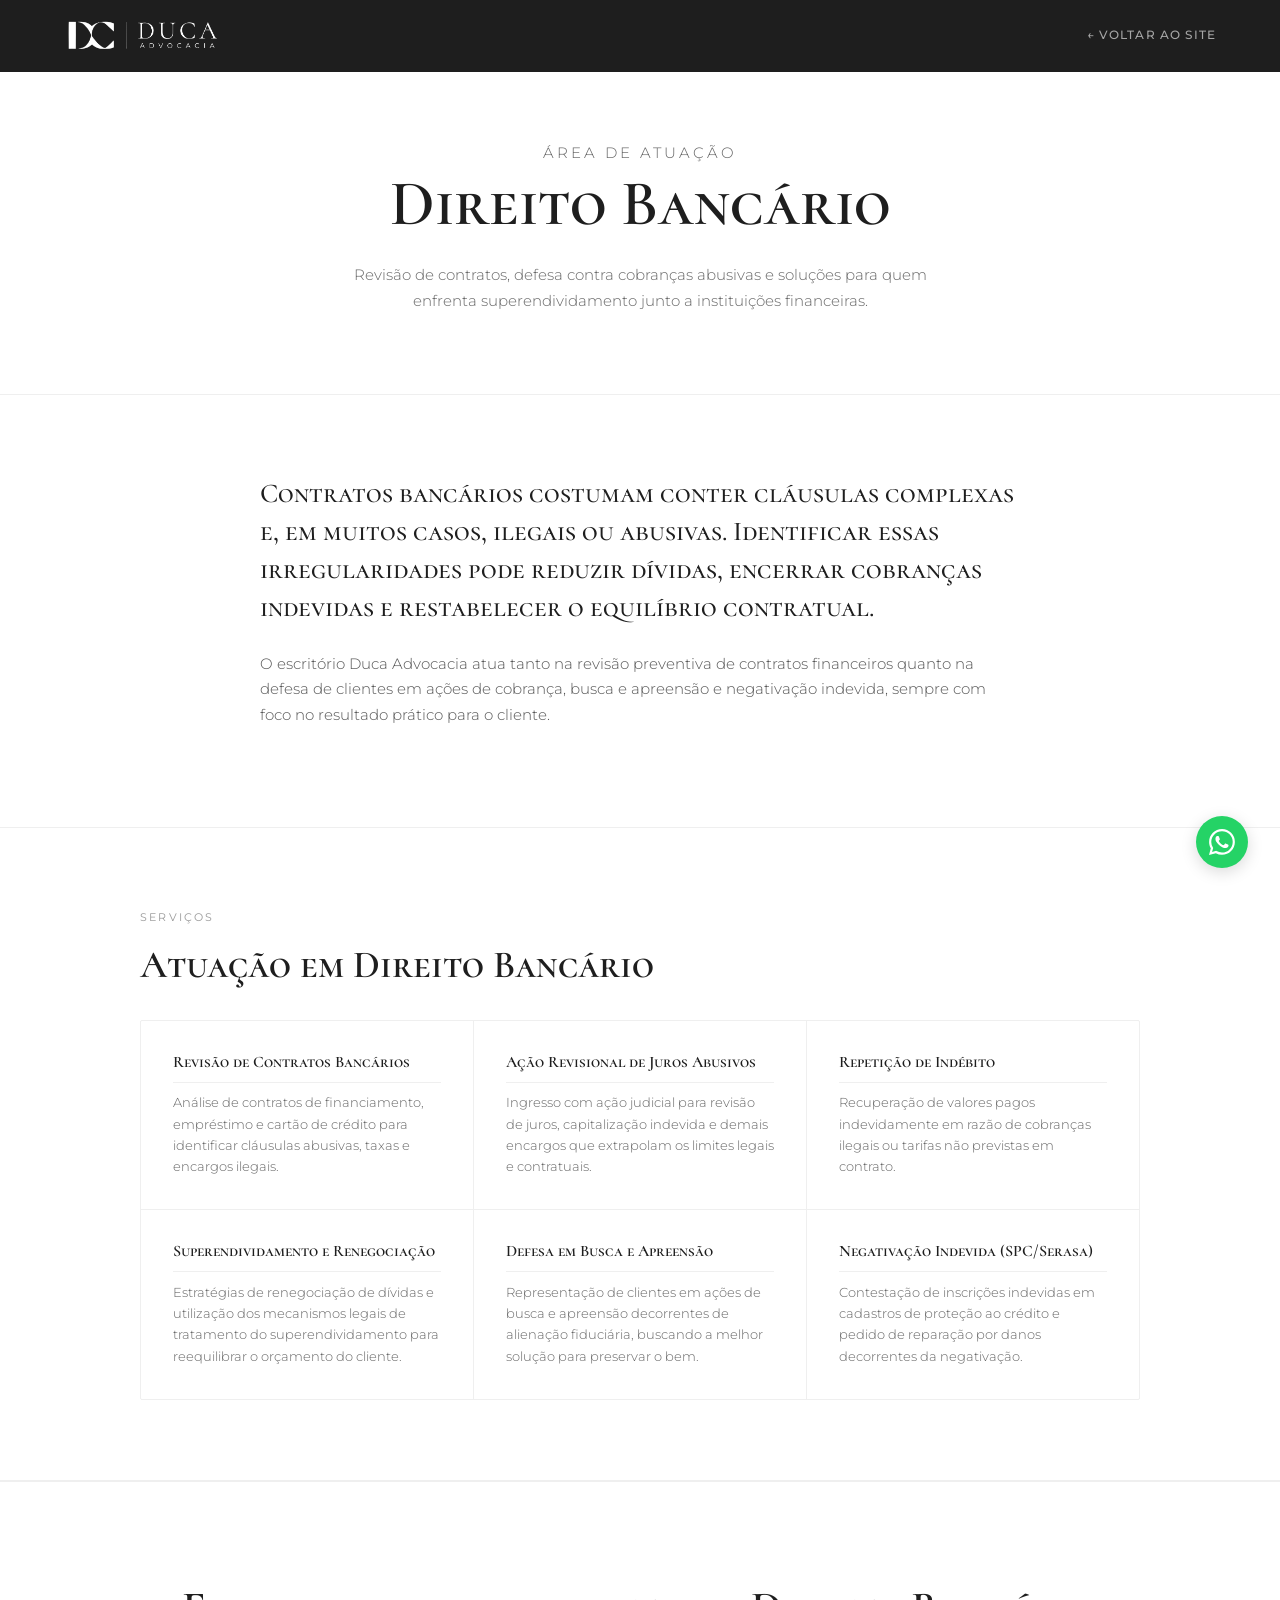
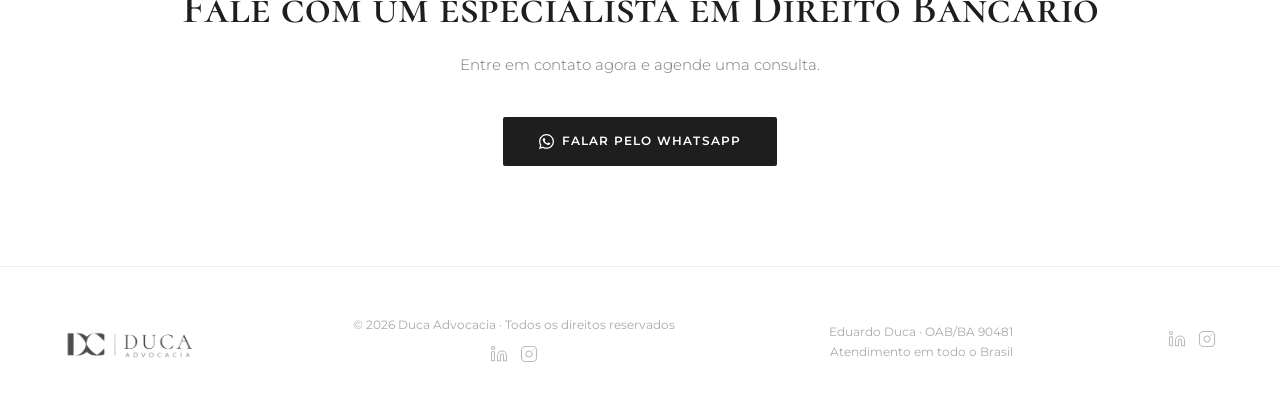
==== bancario.html @ b68db60b "Redesign landing page de isenção de IR e adiciona área de Direito Bancário Reformula isencao-ir.html" ====
<!DOCTYPE html>
<html lang="pt-BR">
<head>
  <meta charset="UTF-8" />
  <meta name="viewport" content="width=device-width, initial-scale=1.0" />
  <title>Direito Bancário | Duca Advocacia</title>
  <link rel="icon" href="assets/favicon.png" type="image/png" />
  <link rel="preconnect" href="https://fonts.googleapis.com" />
  <link rel="preconnect" href="https://fonts.gstatic.com" crossorigin />
  <link href="https://fonts.googleapis.com/css2?family=Cormorant+SC:wght@300;400;500;600;700&family=Montserrat:wght@300;400;500;600&display=swap" rel="stylesheet" />
  <link rel="stylesheet" href="area.css" />
  <!-- Google Tag Manager -->
  <script>(function(w,d,s,l,i){w[l]=w[l]||[];w[l].push({'gtm.start':
  new Date().getTime(),event:'gtm.js'});var f=d.getElementsByTagName(s)[0],
  j=d.createElement(s),dl=l!='dataLayer'?'&l='+l:'';j.async=true;j.src=
  'https://www.googletagmanager.com/gtm.js?id='+i+dl;f.parentNode.insertBefore(j,f);
  })(window,document,'script','dataLayer','GTM-5D6VWPMN');</script>
  <!-- End Google Tag Manager -->
  <!-- Microsoft Clarity -->
  <script type="text/javascript">
    (function(c,l,a,r,i,t,y){
        c[a]=c[a]||function(){(c[a].q=c[a].q||[]).push(arguments)};
        t=l.createElement(r);t.async=1;t.src="https://www.clarity.ms/tag/"+i;
        y=l.getElementsByTagName(r)[0];y.parentNode.insertBefore(t,y);
    })(window, document, "clarity", "script", "xftq97zt1z");
  </script>
  <!-- End Microsoft Clarity -->
</head>
<body>
  <!-- Google Tag Manager (noscript) -->
  <noscript><iframe src="https://www.googletagmanager.com/ns.html?id=GTM-5D6VWPMN"
  height="0" width="0" style="display:none;visibility:hidden"></iframe></noscript>
  <!-- End Google Tag Manager (noscript) -->

  <nav>
    <a href="index.html#hero" class="nav-logo"><img src="assets/logo-white.png" alt="Duca Advocacia" /></a>
    <a href="index.html#hero" class="nav-back">← Voltar ao site</a>
  </nav>

  <section class="area-hero">
    <p class="area-eyebrow">Área de Atuação</p>
    <h1>Direito Bancário</h1>
    <p>Revisão de contratos, defesa contra cobranças abusivas e soluções para quem enfrenta superendividamento junto a instituições financeiras.</p>
  </section>

  <section class="area-intro">
    <div class="content-block">
      <p class="intro-lead">
        Contratos bancários costumam conter cláusulas complexas e, em muitos casos, ilegais ou abusivas. Identificar essas irregularidades pode reduzir dívidas, encerrar cobranças indevidas e restabelecer o equilíbrio contratual.
      </p>
      <p class="block-text">
        O escritório Duca Advocacia atua tanto na revisão preventiva de contratos financeiros quanto na defesa de clientes em ações de cobrança, busca e apreensão e negativação indevida, sempre com foco no resultado prático para o cliente.
      </p>
    </div>
  </section>

  <section class="area-services area-alt">
    <div class="content-block-wide">
      <p class="block-label">Serviços</p>
      <h2 class="block-title">Atuação em Direito Bancário</h2>
      <div class="services-grid">

        <div class="service-card">
          <h3>Revisão de Contratos Bancários</h3>
          <p>Análise de contratos de financiamento, empréstimo e cartão de crédito para identificar cláusulas abusivas, taxas e encargos ilegais.</p>
        </div>

        <div class="service-card">
          <h3>Ação Revisional de Juros Abusivos</h3>
          <p>Ingresso com ação judicial para revisão de juros, capitalização indevida e demais encargos que extrapolam os limites legais e contratuais.</p>
        </div>

        <div class="service-card">
          <h3>Repetição de Indébito</h3>
          <p>Recuperação de valores pagos indevidamente em razão de cobranças ilegais ou tarifas não previstas em contrato.</p>
        </div>

        <div class="service-card">
          <h3>Superendividamento e Renegociação</h3>
          <p>Estratégias de renegociação de dívidas e utilização dos mecanismos legais de tratamento do superendividamento para reequilibrar o orçamento do cliente.</p>
        </div>

        <div class="service-card">
          <h3>Defesa em Busca e Apreensão</h3>
          <p>Representação de clientes em ações de busca e apreensão decorrentes de alienação fiduciária, buscando a melhor solução para preservar o bem.</p>
        </div>

        <div class="service-card">
          <h3>Negativação Indevida (SPC/Serasa)</h3>
          <p>Contestação de inscrições indevidas em cadastros de proteção ao crédito e pedido de reparação por danos decorrentes da negativação.</p>
        </div>

      </div>
    </div>
  </section>

  <!-- ARTIGOS E MÍDIA: descomente e adicione cards para artigos sobre Direito Bancário
  <section class="area-artigos">
    <div class="content-block-wide">
      <p class="block-label">Artigos e Mídia</p>
      <h2 class="block-title">Conteúdo sobre Direito Bancário</h2>
      <div class="artigos-area-grid">

        <a href="URL_DO_ARTIGO" target="_blank" rel="noopener" class="artigo-card">
          <span class="artigo-area-tag">Direito Bancário</span>
          <h3>Título do Artigo</h3>
          <p>Resumo do artigo.</p>
          <span class="artigo-link">Ler artigo →</span>
        </a>

      </div>
    </div>
  </section>
  -->

  <section class="area-cta">
    <h2>Fale com um especialista em Direito Bancário</h2>
    <p>Entre em contato agora e agende uma consulta.</p>
    <a href="https://wa.me/5577991268249?text=Ol%C3%A1%2C%20gostaria%20de%20falar%20sobre%20Direito%20Banc%C3%A1rio." target="_blank" class="btn btn-dark">
      <svg xmlns="http://www.w3.org/2000/svg" width="15" height="15" fill="currentColor" viewBox="0 0 16 16"><path d="M13.601 2.326A7.85 7.85 0 0 0 7.994 0C3.627 0 .068 3.558.064 7.926c0 1.399.366 2.76 1.057 3.965L0 16l4.204-1.102a7.9 7.9 0 0 0 3.79.965h.004c4.368 0 7.926-3.558 7.93-7.93A7.9 7.9 0 0 0 13.6 2.326zM7.994 14.521a6.6 6.6 0 0 1-3.356-.92l-.24-.144-2.494.654.666-2.433-.156-.251a6.56 6.56 0 0 1-1.007-3.505c0-3.626 2.957-6.584 6.591-6.584a6.56 6.56 0 0 1 4.66 1.931 6.56 6.56 0 0 1 1.928 4.66c-.004 3.639-2.961 6.592-6.592 6.592m3.615-4.934c-.197-.099-1.17-.578-1.353-.646-.182-.065-.315-.099-.445.099-.133.197-.513.646-.627.775-.114.133-.232.148-.43.05-.197-.1-.836-.308-1.592-.985-.59-.525-.985-1.175-1.103-1.372-.114-.198-.011-.304.088-.403.087-.088.197-.232.296-.346.1-.114.133-.198.198-.33.065-.134.034-.248-.015-.347-.05-.099-.445-1.076-.612-1.47-.16-.389-.323-.335-.445-.34-.114-.007-.247-.007-.38-.007a.73.73 0 0 0-.529.247c-.182.198-.691.677-.691 1.654s.71 1.916.81 2.049c.098.133 1.394 2.132 3.383 2.992.47.205.84.326 1.129.418.475.152.904.129 1.246.08.38-.058 1.171-.48 1.338-.943.164-.464.164-.86.114-.943-.049-.084-.182-.133-.38-.232"/></svg>
      Falar pelo WhatsApp
    </a>
  </section>

  <footer>
    <img src="assets/logo.png" alt="Duca Advocacia" />
        <div class="footer-info">
      <span>&copy; 2026 Duca Advocacia · Todos os direitos reservados</span>
      <div class="footer-social"><a href="https://www.linkedin.com/in/eduardo-duca-99798b39a/" target="_blank" rel="noopener" title="LinkedIn"><svg xmlns="http://www.w3.org/2000/svg" width="18" height="18" viewBox="0 0 24 24" fill="none" stroke="currentColor" stroke-width="1.5" stroke-linecap="round" stroke-linejoin="round"><path d="M16 8a6 6 0 0 1 6 6v7h-4v-7a2 2 0 0 0-2-2 2 2 0 0 0-2 2v7h-4v-7a6 6 0 0 1 6-6z"/><rect x="2" y="9" width="4" height="12"/><circle cx="4" cy="4" r="2"/></svg></a><a href="https://www.instagram.com/eduardotduca?igsh=OGFpbHNnaHY2YzI3&utm_source=qr" target="_blank" rel="noopener" title="Instagram"><svg xmlns="http://www.w3.org/2000/svg" width="18" height="18" viewBox="0 0 24 24" fill="none" stroke="currentColor" stroke-width="1.5" stroke-linecap="round" stroke-linejoin="round"><rect x="2" y="2" width="20" height="20" rx="5" ry="5"/><path d="M16 11.37A4 4 0 1 1 12.63 8 4 4 0 0 1 16 11.37z"/><line x1="17.5" y1="6.5" x2="17.51" y2="6.5"/></svg></a></div>
    </div>
    <div class="footer-oab">Eduardo Duca · OAB/BA 90481<br>Atendimento em todo o Brasil</div><div class="footer-social"><a href="https://www.linkedin.com/in/eduardo-duca-99798b39a/" target="_blank" rel="noopener" title="LinkedIn"><svg xmlns="http://www.w3.org/2000/svg" width="18" height="18" viewBox="0 0 24 24" fill="none" stroke="currentColor" stroke-width="1.5" stroke-linecap="round" stroke-linejoin="round"><path d="M16 8a6 6 0 0 1 6 6v7h-4v-7a2 2 0 0 0-2-2 2 2 0 0 0-2 2v7h-4v-7a6 6 0 0 1 6-6z"/><rect x="2" y="9" width="4" height="12"/><circle cx="4" cy="4" r="2"/></svg></a><a href="https://www.instagram.com/eduardotduca?igsh=OGFpbHNnaHY2YzI3&utm_source=qr" target="_blank" rel="noopener" title="Instagram"><svg xmlns="http://www.w3.org/2000/svg" width="18" height="18" viewBox="0 0 24 24" fill="none" stroke="currentColor" stroke-width="1.5" stroke-linecap="round" stroke-linejoin="round"><rect x="2" y="2" width="20" height="20" rx="5" ry="5"/><path d="M16 11.37A4 4 0 1 1 12.63 8 4 4 0 0 1 16 11.37z"/><line x1="17.5" y1="6.5" x2="17.51" y2="6.5"/></svg></a></div></div>
  </footer>

  <a href="https://wa.me/5577991268249" target="_blank" class="whatsapp-float">
    <svg xmlns="http://www.w3.org/2000/svg" viewBox="0 0 16 16" fill="white"><path d="M13.601 2.326A7.85 7.85 0 0 0 7.994 0C3.627 0 .068 3.558.064 7.926c0 1.399.366 2.76 1.057 3.965L0 16l4.204-1.102a7.9 7.9 0 0 0 3.79.965h.004c4.368 0 7.926-3.558 7.93-7.93A7.9 7.9 0 0 0 13.6 2.326zM7.994 14.521a6.6 6.6 0 0 1-3.356-.92l-.24-.144-2.494.654.666-2.433-.156-.251a6.56 6.56 0 0 1-1.007-3.505c0-3.626 2.957-6.584 6.591-6.584a6.56 6.56 0 0 1 4.66 1.931 6.56 6.56 0 0 1 1.928 4.66c-.004 3.639-2.961 6.592-6.592 6.592m3.615-4.934c-.197-.099-1.17-.578-1.353-.646-.182-.065-.315-.099-.445.099-.133.197-.513.646-.627.775-.114.133-.232.148-.43.05-.197-.1-.836-.308-1.592-.985-.59-.525-.985-1.175-1.103-1.372-.114-.198-.011-.304.088-.403.087-.088.197-.232.296-.346.1-.114.133-.198.198-.33.065-.134.034-.248-.015-.347-.05-.099-.445-1.076-.612-1.47-.16-.389-.323-.335-.445-.34-.114-.007-.247-.007-.38-.007a.73.73 0 0 0-.529.247c-.182.198-.691.677-.691 1.654s.71 1.916.81 2.049c.098.133 1.394 2.132 3.383 2.992.47.205.84.326 1.129.418.475.152.904.129 1.246.08.38-.058 1.171-.48 1.338-.943.164-.464.164-.86.114-.943-.049-.084-.182-.133-.38-.232"/></svg>
  </a>

</body>
</html>
---- area.css ----
*, *::before, *::after { box-sizing: border-box; margin: 0; padding: 0; }

:root {
  --white:      #FFFFFF;
  --off-white:  #F4F4F4;
  --light-gray: #EFEFEF;
  --mid-gray:   #999999;
  --grafite:    #1E1E1E;
  --dark:       #1E1E1E;
  --transition: 0.3s ease;
}

html { scroll-behavior: smooth; }

body {
  font-family: 'Montserrat', sans-serif;
  background: var(--white);
  color: var(--grafite);
  font-size: 15px;
  line-height: 1.7;
}

h1, h2, h3, h4 { font-family: 'Cormorant SC', serif; line-height: 1.2; }

/* ── NAV ── */
nav {
  position: fixed;
  top: 0; left: 0; right: 0;
  z-index: 100;
  background: var(--grafite);
  padding: 0 5%;
  display: flex;
  align-items: center;
  justify-content: space-between;
  height: 72px;
}

.nav-logo img { height: 44px; }

.nav-back {
  font-family: 'Montserrat', sans-serif;
  font-size: 0.72rem;
  font-weight: 500;
  letter-spacing: 0.1em;
  text-transform: uppercase;
  color: rgba(255,255,255,0.6);
  text-decoration: none;
  display: flex;
  align-items: center;
  gap: 0.5rem;
  transition: color var(--transition);
}

.nav-back:hover { color: var(--white); }

/* ── HERO ── */
.area-hero {
  background: var(--white);
  border-bottom: 1px solid var(--light-gray);
  padding: 140px 5% 80px;
  text-align: center;
}

.area-eyebrow {
  font-family: 'Montserrat', sans-serif;
  font-size: 0.68rem;
  letter-spacing: 0.2em;
  text-transform: uppercase;
  color: var(--mid-gray);
  margin-bottom: 1.2rem;
}

.area-hero h1 {
  font-size: clamp(2.2rem, 5vw, 4rem);
  color: var(--dark);
  font-weight: 600;
  margin-bottom: 1.2rem;
}

.area-hero p {
  color: #666;
  max-width: 580px;
  margin: 0 auto;
  font-weight: 300;
  font-size: 0.95rem;
}

/* ── INTRO ── */
.area-intro { padding: 80px 5%; }

.content-block { max-width: 760px; margin: 0 auto; }
.content-block-wide { max-width: 1000px; margin: 0 auto; }

.intro-lead {
  font-family: 'Cormorant SC', serif;
  font-size: clamp(1.2rem, 2.5vw, 1.7rem);
  color: var(--dark);
  margin-bottom: 1.5rem;
  font-weight: 500;
  line-height: 1.4;
}

.block-label {
  font-family: 'Montserrat', sans-serif;
  font-size: 0.68rem;
  letter-spacing: 0.2em;
  text-transform: uppercase;
  color: var(--mid-gray);
  margin-bottom: 1rem;
}

.block-title {
  font-size: clamp(1.6rem, 3vw, 2.4rem);
  color: var(--dark);
  margin-bottom: 2rem;
  font-weight: 600;
}

.block-text {
  color: #555;
  font-weight: 300;
  margin-bottom: 1.2rem;
}

/* ── SERVICES ── */
.area-services { padding: 80px 5%; }
.area-alt { background: var(--white); border-top: 1px solid var(--light-gray); border-bottom: 1px solid var(--light-gray); }

.services-grid {
  display: grid;
  grid-template-columns: repeat(auto-fill, minmax(300px, 1fr));
  gap: 1px;
  background: var(--light-gray);
  border: 1px solid var(--light-gray);
  border-radius: 2px;
  overflow: hidden;
}

.service-card {
  background: var(--white);
  padding: 2rem;
  transition: background var(--transition);
}

.service-card:hover { background: var(--light-gray); }

.service-card h3 {
  font-size: 1rem;
  color: var(--dark);
  margin-bottom: 0.6rem;
  font-weight: 600;
  border-bottom: 1px solid var(--light-gray);
  padding-bottom: 0.6rem;
}

.service-card p {
  font-size: 0.83rem;
  color: #666;
  font-weight: 300;
  line-height: 1.6;
}

/* Card de destaque: span full width, conteúdo centralizado */
.destaque-service {
  border-top: 2px solid var(--dark);
  grid-column: 1 / -1;
  text-align: center;
  display: flex;
  flex-direction: column;
  align-items: center;
  padding: 2.5rem;
}

.destaque-service h3 {
  max-width: 560px;
  border-bottom: none;
  font-size: 1.15rem;
  margin-bottom: 0.8rem;
}

.destaque-service p {
  max-width: 560px;
}

.service-link {
  display: inline-flex;
  align-items: center;
  gap: 0.4rem;
  font-size: 0.72rem;
  font-weight: 600;
  color: var(--dark);
  text-decoration: none;
  letter-spacing: 0.08em;
  text-transform: uppercase;
  margin-top: 1rem;
  transition: gap var(--transition);
}

.service-link:hover { gap: 0.7rem; }

/* ── ARTIGOS DA ÁREA ── */
.area-artigos {
  padding: 80px 5%;
  background: var(--white);
  border-top: 1px solid var(--light-gray);
}

.artigos-area-grid {
  display: grid;
  grid-template-columns: repeat(auto-fill, minmax(320px, 1fr));
  gap: 1.5rem;
  margin-top: 2rem;
}

.artigo-card {
  background: var(--white);
  border: 1px solid var(--light-gray);
  border-top: 2px solid var(--grafite);
  border-radius: 2px;
  padding: 2rem;
  text-decoration: none;
  display: flex;
  flex-direction: column;
  gap: 0.8rem;
  transition: box-shadow var(--transition), transform var(--transition);
}

.artigo-card:hover {
  box-shadow: 0 6px 24px rgba(0,0,0,0.08);
  transform: translateY(-2px);
}

.artigo-area-tag {
  font-family: 'Montserrat', sans-serif;
  font-size: 0.65rem;
  letter-spacing: 0.15em;
  text-transform: uppercase;
  color: var(--mid-gray);
}

.artigo-card h3 {
  font-size: 1.05rem;
  color: var(--dark);
  font-weight: 600;
  line-height: 1.35;
}

.artigo-card p {
  font-size: 0.83rem;
  color: #666;
  font-weight: 300;
  line-height: 1.6;
  flex: 1;
}

.artigo-link {
  font-family: 'Montserrat', sans-serif;
  font-size: 0.7rem;
  font-weight: 600;
  letter-spacing: 0.08em;
  text-transform: uppercase;
  color: var(--grafite);
  margin-top: 0.4rem;
  transition: letter-spacing var(--transition);
}

.artigo-card:hover .artigo-link { letter-spacing: 0.12em; }

/* ── CTA ── */
.area-cta {
  padding: 100px 5%;
  background: var(--white);
  border-top: 1px solid var(--light-gray);
  text-align: center;
}

.area-cta h2 {
  font-size: clamp(1.8rem, 3.5vw, 2.8rem);
  color: var(--dark);
  margin-bottom: 1rem;
  font-weight: 600;
}

.area-cta p {
  color: #777;
  max-width: 460px;
  margin: 0 auto 2.5rem;
  font-weight: 300;
}

.btn {
  display: inline-flex;
  align-items: center;
  gap: 0.5rem;
  padding: 0.9rem 2.2rem;
  border-radius: 2px;
  font-family: 'Montserrat', sans-serif;
  font-size: 0.75rem;
  font-weight: 600;
  letter-spacing: 0.1em;
  text-transform: uppercase;
  text-decoration: none;
  transition: all var(--transition);
  cursor: pointer;
  border: none;
}

.btn-dark { background: var(--dark); color: var(--white); }
.btn-dark:hover { background: var(--grafite); transform: translateY(-1px); }

/* ── FOOTER ── */
footer {
  background: var(--white);
  border-top: 1px solid var(--light-gray);
  padding: 3rem 5%;
  display: flex;
  align-items: center;
  justify-content: space-between;
  flex-wrap: wrap;
  gap: 1.5rem;
}

footer img { height: 36px; opacity: 0.7; }
.footer-info { font-size: 0.75rem; color: #aaa; text-align: center; display: flex; flex-direction: column; align-items: center; gap: 0.6rem; }
.footer-oab  { font-size: 0.75rem; color: #aaa; text-align: right; }
.footer-social { display: flex; gap: 0.75rem; }
.footer-social a { color: #bbb; transition: color var(--transition); }
.footer-social a:hover { color: var(--grafite); }

/* ── WHATSAPP FLOAT ── */
.whatsapp-float {
  position: fixed;
  bottom: 2rem; right: 2rem;
  z-index: 200;
  width: 52px; height: 52px;
  background: #25D366;
  border-radius: 50%;
  display: flex;
  align-items: center;
  justify-content: center;
  box-shadow: 0 4px 16px rgba(0,0,0,0.15);
  text-decoration: none;
  transition: transform var(--transition);
}

.whatsapp-float:hover { transform: scale(1.08); }
.whatsapp-float svg { width: 26px; height: 26px; }

@media (max-width: 768px) {
  footer { flex-direction: column; text-align: center; }
  .footer-oab { text-align: center; }
  .destaque-service { grid-column: auto; }
}
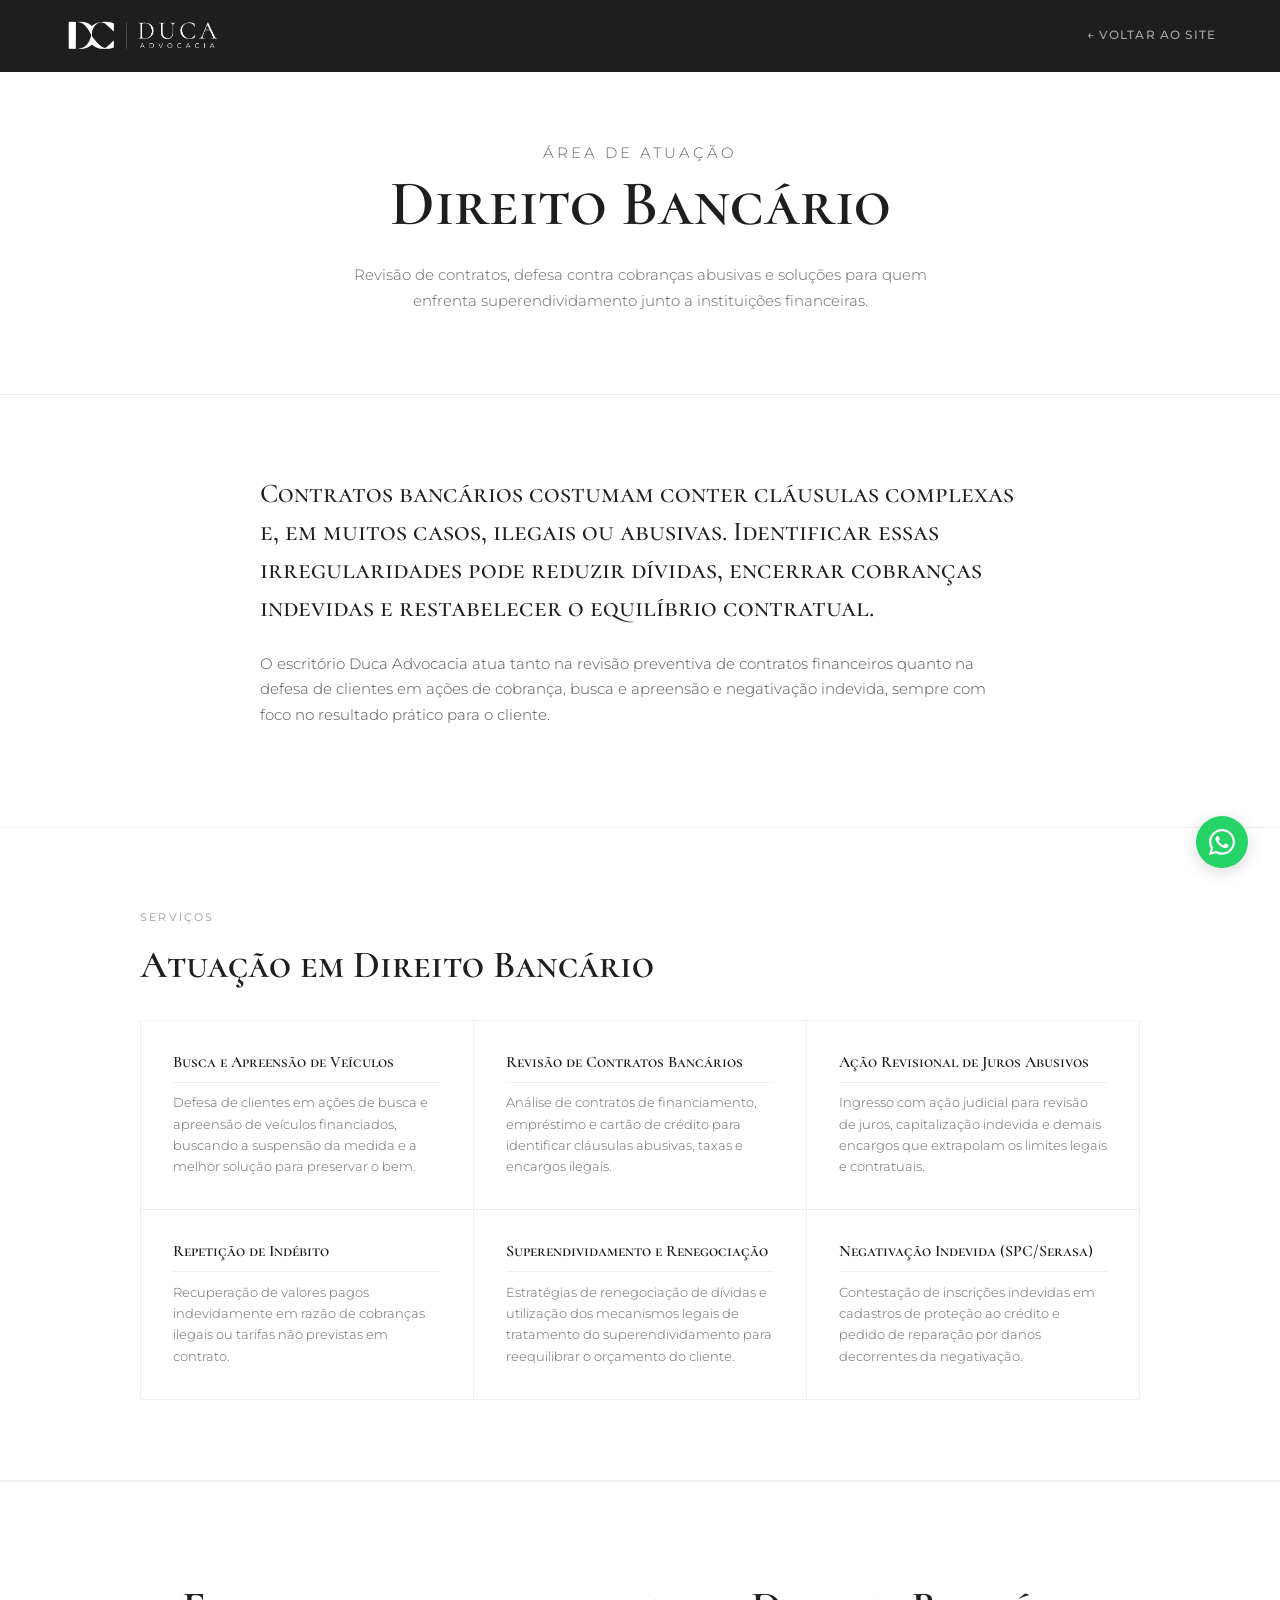
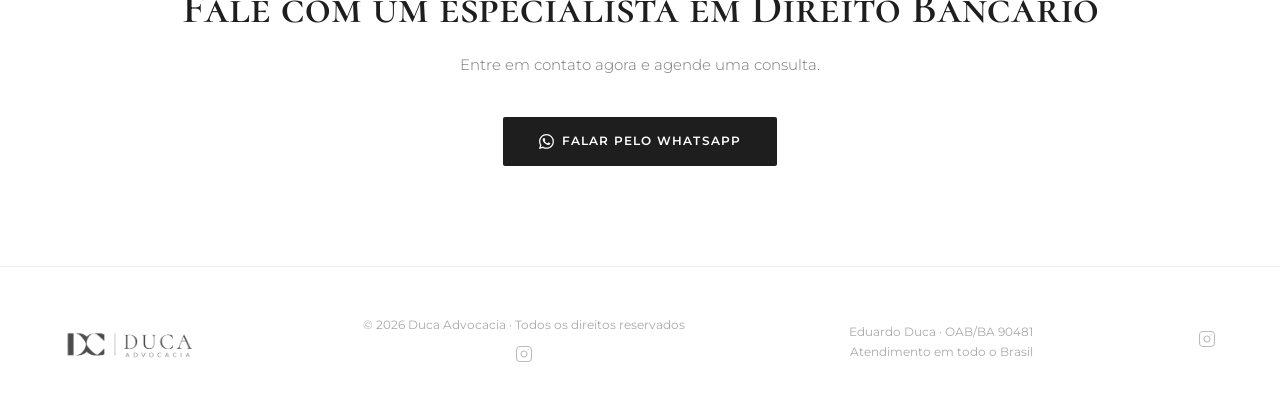
==== commit e5496acd: "Ajustes de UX mobile, conteúdo de Direito Bancário e links sociais Reduz a logo em 35% no mobile na " ====
--- a/bancario.html
+++ b/bancario.html
@@ -61,6 +61,11 @@
       <div class="services-grid">
 
         <div class="service-card">
+          <h3>Busca e Apreensão de Veículos</h3>
+          <p>Defesa de clientes em ações de busca e apreensão de veículos financiados, buscando a suspensão da medida e a melhor solução para preservar o bem.</p>
+        </div>
+
+        <div class="service-card">
           <h3>Revisão de Contratos Bancários</h3>
           <p>Análise de contratos de financiamento, empréstimo e cartão de crédito para identificar cláusulas abusivas, taxas e encargos ilegais.</p>
         </div>
@@ -78,11 +83,6 @@
         <div class="service-card">
           <h3>Superendividamento e Renegociação</h3>
           <p>Estratégias de renegociação de dívidas e utilização dos mecanismos legais de tratamento do superendividamento para reequilibrar o orçamento do cliente.</p>
-        </div>
-
-        <div class="service-card">
-          <h3>Defesa em Busca e Apreensão</h3>
-          <p>Representação de clientes em ações de busca e apreensão decorrentes de alienação fiduciária, buscando a melhor solução para preservar o bem.</p>
         </div>
 
         <div class="service-card">
@@ -126,9 +126,9 @@
     <img src="assets/logo.png" alt="Duca Advocacia" />
         <div class="footer-info">
       <span>&copy; 2026 Duca Advocacia · Todos os direitos reservados</span>
-      <div class="footer-social"><a href="https://www.linkedin.com/in/eduardo-duca-99798b39a/" target="_blank" rel="noopener" title="LinkedIn"><svg xmlns="http://www.w3.org/2000/svg" width="18" height="18" viewBox="0 0 24 24" fill="none" stroke="currentColor" stroke-width="1.5" stroke-linecap="round" stroke-linejoin="round"><path d="M16 8a6 6 0 0 1 6 6v7h-4v-7a2 2 0 0 0-2-2 2 2 0 0 0-2 2v7h-4v-7a6 6 0 0 1 6-6z"/><rect x="2" y="9" width="4" height="12"/><circle cx="4" cy="4" r="2"/></svg></a><a href="https://www.instagram.com/eduardotduca?igsh=OGFpbHNnaHY2YzI3&utm_source=qr" target="_blank" rel="noopener" title="Instagram"><svg xmlns="http://www.w3.org/2000/svg" width="18" height="18" viewBox="0 0 24 24" fill="none" stroke="currentColor" stroke-width="1.5" stroke-linecap="round" stroke-linejoin="round"><rect x="2" y="2" width="20" height="20" rx="5" ry="5"/><path d="M16 11.37A4 4 0 1 1 12.63 8 4 4 0 0 1 16 11.37z"/><line x1="17.5" y1="6.5" x2="17.51" y2="6.5"/></svg></a></div>
+      <div class="footer-social"><a href="https://www.instagram.com/ducaadvocacia?igsh=MnBmbzN5dDZ4cjBn" target="_blank" rel="noopener" title="Instagram"><svg xmlns="http://www.w3.org/2000/svg" width="18" height="18" viewBox="0 0 24 24" fill="none" stroke="currentColor" stroke-width="1.5" stroke-linecap="round" stroke-linejoin="round"><rect x="2" y="2" width="20" height="20" rx="5" ry="5"/><path d="M16 11.37A4 4 0 1 1 12.63 8 4 4 0 0 1 16 11.37z"/><line x1="17.5" y1="6.5" x2="17.51" y2="6.5"/></svg></a></div>
     </div>
-    <div class="footer-oab">Eduardo Duca · OAB/BA 90481<br>Atendimento em todo o Brasil</div><div class="footer-social"><a href="https://www.linkedin.com/in/eduardo-duca-99798b39a/" target="_blank" rel="noopener" title="LinkedIn"><svg xmlns="http://www.w3.org/2000/svg" width="18" height="18" viewBox="0 0 24 24" fill="none" stroke="currentColor" stroke-width="1.5" stroke-linecap="round" stroke-linejoin="round"><path d="M16 8a6 6 0 0 1 6 6v7h-4v-7a2 2 0 0 0-2-2 2 2 0 0 0-2 2v7h-4v-7a6 6 0 0 1 6-6z"/><rect x="2" y="9" width="4" height="12"/><circle cx="4" cy="4" r="2"/></svg></a><a href="https://www.instagram.com/eduardotduca?igsh=OGFpbHNnaHY2YzI3&utm_source=qr" target="_blank" rel="noopener" title="Instagram"><svg xmlns="http://www.w3.org/2000/svg" width="18" height="18" viewBox="0 0 24 24" fill="none" stroke="currentColor" stroke-width="1.5" stroke-linecap="round" stroke-linejoin="round"><rect x="2" y="2" width="20" height="20" rx="5" ry="5"/><path d="M16 11.37A4 4 0 1 1 12.63 8 4 4 0 0 1 16 11.37z"/><line x1="17.5" y1="6.5" x2="17.51" y2="6.5"/></svg></a></div></div>
+    <div class="footer-oab">Eduardo Duca · OAB/BA 90481<br>Atendimento em todo o Brasil</div><div class="footer-social"><a href="https://www.instagram.com/ducaadvocacia?igsh=MnBmbzN5dDZ4cjBn" target="_blank" rel="noopener" title="Instagram"><svg xmlns="http://www.w3.org/2000/svg" width="18" height="18" viewBox="0 0 24 24" fill="none" stroke="currentColor" stroke-width="1.5" stroke-linecap="round" stroke-linejoin="round"><rect x="2" y="2" width="20" height="20" rx="5" ry="5"/><path d="M16 11.37A4 4 0 1 1 12.63 8 4 4 0 0 1 16 11.37z"/><line x1="17.5" y1="6.5" x2="17.51" y2="6.5"/></svg></a></div></div>
   </footer>
 
   <a href="https://wa.me/5577991268249" target="_blank" class="whatsapp-float">
